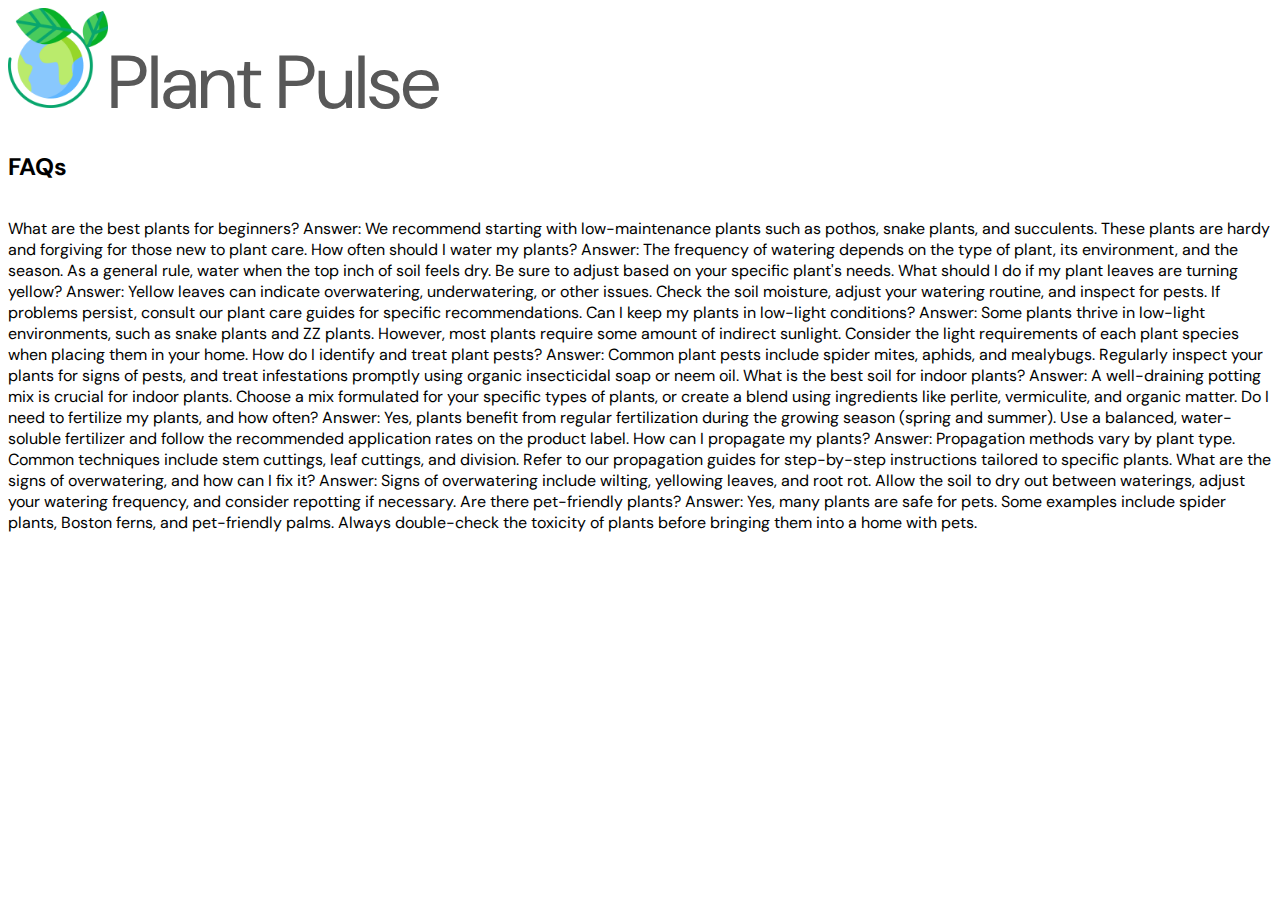
==== FAQ.html @ 4e1fb6d6 "progress" ====
<!DOCTYPE html>
<html lang="en">
<head>
    <meta charset="UTF-8">
    <meta name="viewport" content="width=device-width, initial-scale=1.0">
    <title>FAQ - Plant Pulse</title>
   <div>
    <a href="index.html" class="logo">
        <span class="symbol"><img src="images/planet-earth.png" alt="" /></span><span class="title">Plant Pulse</span>
    </a>
    <link rel="stylesheet" href="style.css">
    </div>
</head>
<body>
    <header><h2>FAQs</h2></header>
    <p>What are the best plants for beginners?

        Answer: We recommend starting with low-maintenance plants such as pothos, snake plants, and succulents. These plants are hardy and forgiving for those new to plant care.
        
        How often should I water my plants?
        
        Answer: The frequency of watering depends on the type of plant, its environment, and the season. As a general rule, water when the top inch of soil feels dry. Be sure to adjust based on your specific plant's needs.
        
        What should I do if my plant leaves are turning yellow?
        
        Answer: Yellow leaves can indicate overwatering, underwatering, or other issues. Check the soil moisture, adjust your watering routine, and inspect for pests. If problems persist, consult our plant care guides for specific recommendations.
        
        Can I keep my plants in low-light conditions?
        
        Answer: Some plants thrive in low-light environments, such as snake plants and ZZ plants. However, most plants require some amount of indirect sunlight. Consider the light requirements of each plant species when placing them in your home.
        
        How do I identify and treat plant pests?
        
        Answer: Common plant pests include spider mites, aphids, and mealybugs. Regularly inspect your plants for signs of pests, and treat infestations promptly using organic insecticidal soap or neem oil.
        
        What is the best soil for indoor plants?
        
        Answer: A well-draining potting mix is crucial for indoor plants. Choose a mix formulated for your specific types of plants, or create a blend using ingredients like perlite, vermiculite, and organic matter.
       
        Do I need to fertilize my plants, and how often?
        
        Answer: Yes, plants benefit from regular fertilization during the growing season (spring and summer). Use a balanced, water-soluble fertilizer and follow the recommended application rates on the product label.
        
        How can I propagate my plants?
        
        Answer: Propagation methods vary by plant type. Common techniques include stem cuttings, leaf cuttings, and division. Refer to our propagation guides for step-by-step instructions tailored to specific plants.
        
        What are the signs of overwatering, and how can I fix it?
        
        Answer: Signs of overwatering include wilting, yellowing leaves, and root rot. Allow the soil to dry out between waterings, adjust your watering frequency, and consider repotting if necessary.
       
        Are there pet-friendly plants?
        
        Answer: Yes, many plants are safe for pets. Some examples include spider plants, Boston ferns, and pet-friendly palms. Always double-check the toxicity of plants before bringing them into a home with pets.</p>
</body>
</html>
---- style.css ----
@import url('https://fonts.googleapis.com/css2?family=DM+Sans:opsz@9..40&family=Francois+One&display=swap');

.header.container.title,
.logo{
    font-family: 'DM Sans', sans-serif;
    color: #585858;
    font-size: 75px;
    text-decoration: none;
}

.symbol img{
    width: 100px;
    height: 100px;
    padding: 0px 0px 0px 0px;
}

*{
    font-family: 'DM Sans', sans-serif;
}

header{
    display: grid;
    grid-template-columns: auto;
}

/* Search Bar */
.search-container {
    margin: 20px;
}

input[type="text"] {
    padding: 8px;
}

button {
    padding: 8px;
    cursor: pointer;
}

.plant-content{
    display: grid; 
    grid-template-rows: auto;
    grid-template-columns: 1fr 2fr;
}

.default-icon img{
    width: 200px;
    height: 200px;
    border: 1px solid black;
}


.plants{
    display: grid;
    grid-template-columns: 1fr 1fr;
}

.hide{
    display: none;
}

li{
    list-style-type: none;
}

footer{
    display: grid;
}
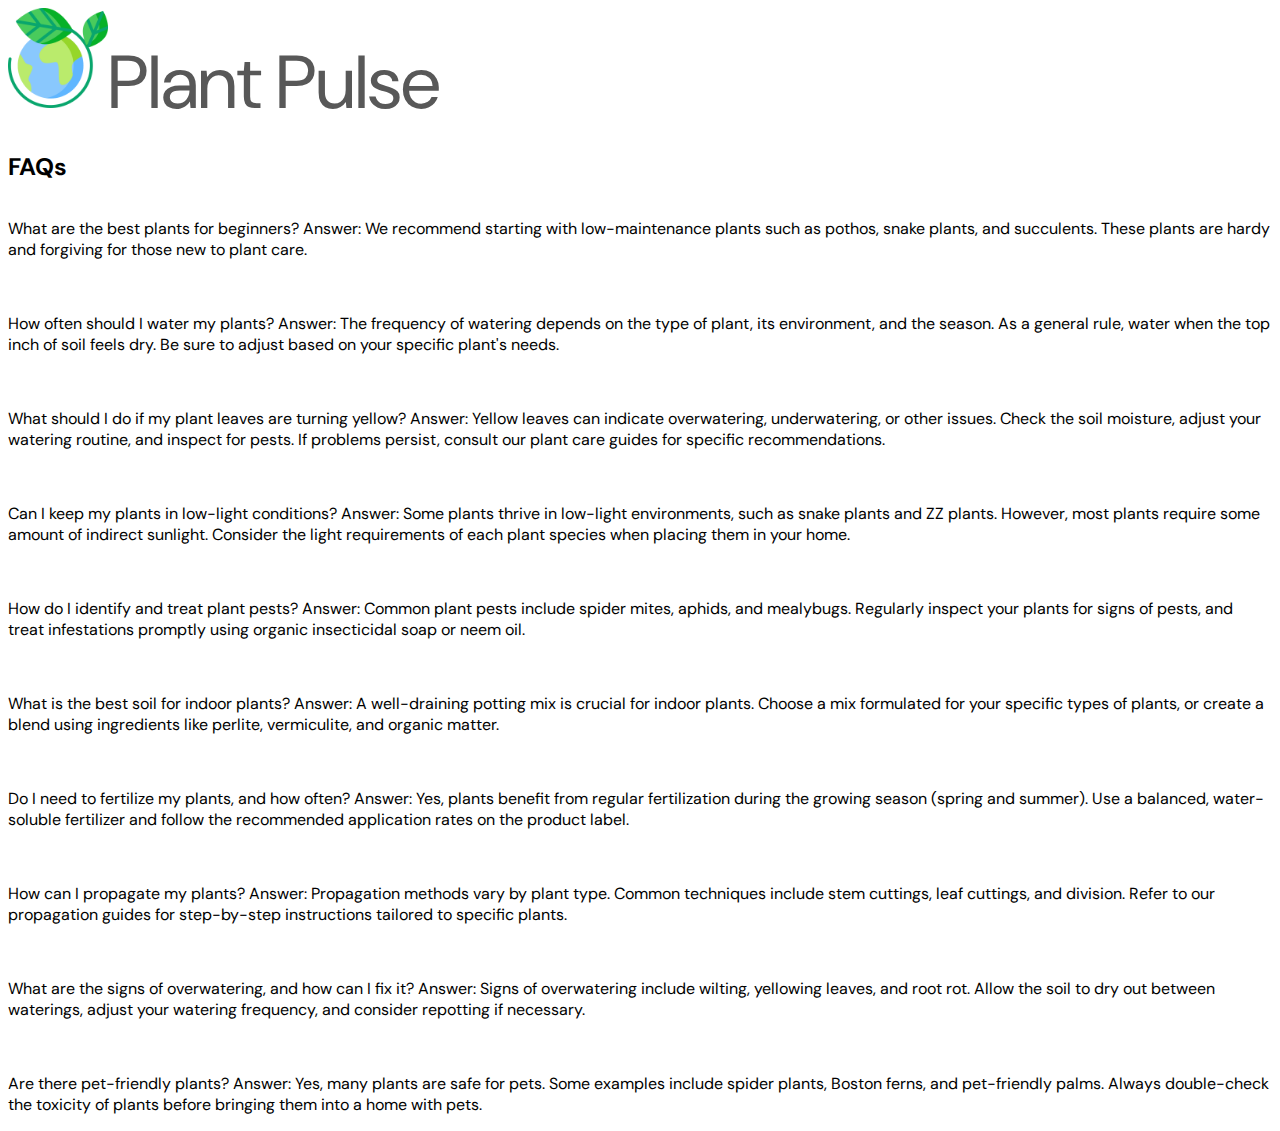
==== commit 0d65061a: "faqs" ====
--- a/FAQ.html
+++ b/FAQ.html
@@ -16,39 +16,57 @@
     <p>What are the best plants for beginners?
 
         Answer: We recommend starting with low-maintenance plants such as pothos, snake plants, and succulents. These plants are hardy and forgiving for those new to plant care.
-        
+    </p> 
+    <br>
+    <p>
         How often should I water my plants?
-        
+    
         Answer: The frequency of watering depends on the type of plant, its environment, and the season. As a general rule, water when the top inch of soil feels dry. Be sure to adjust based on your specific plant's needs.
-        
+    </p> 
+    <br>
+    <p>  
         What should I do if my plant leaves are turning yellow?
         
         Answer: Yellow leaves can indicate overwatering, underwatering, or other issues. Check the soil moisture, adjust your watering routine, and inspect for pests. If problems persist, consult our plant care guides for specific recommendations.
-        
+    </p>
+    <br>
+    <p>
         Can I keep my plants in low-light conditions?
         
         Answer: Some plants thrive in low-light environments, such as snake plants and ZZ plants. However, most plants require some amount of indirect sunlight. Consider the light requirements of each plant species when placing them in your home.
-        
+    </p>
+    <br>
+    <p> 
         How do I identify and treat plant pests?
         
         Answer: Common plant pests include spider mites, aphids, and mealybugs. Regularly inspect your plants for signs of pests, and treat infestations promptly using organic insecticidal soap or neem oil.
-        
+    </p>
+    <br>
+    <p> 
         What is the best soil for indoor plants?
         
         Answer: A well-draining potting mix is crucial for indoor plants. Choose a mix formulated for your specific types of plants, or create a blend using ingredients like perlite, vermiculite, and organic matter.
-       
+    </p>
+    <br>
+    <p>  
         Do I need to fertilize my plants, and how often?
         
         Answer: Yes, plants benefit from regular fertilization during the growing season (spring and summer). Use a balanced, water-soluble fertilizer and follow the recommended application rates on the product label.
-        
+    </p>
+    <br>
+    <p> 
         How can I propagate my plants?
         
         Answer: Propagation methods vary by plant type. Common techniques include stem cuttings, leaf cuttings, and division. Refer to our propagation guides for step-by-step instructions tailored to specific plants.
-        
+    </p>
+    <br>
+    <p>   
         What are the signs of overwatering, and how can I fix it?
         
         Answer: Signs of overwatering include wilting, yellowing leaves, and root rot. Allow the soil to dry out between waterings, adjust your watering frequency, and consider repotting if necessary.
-       
+    </p>
+    <br>
+    <p> 
         Are there pet-friendly plants?
         
         Answer: Yes, many plants are safe for pets. Some examples include spider plants, Boston ferns, and pet-friendly palms. Always double-check the toxicity of plants before bringing them into a home with pets.</p>
--- a/style.css
+++ b/style.css
@@ -55,6 +55,10 @@
     grid-template-columns: 1fr 1fr;
 }
 
+.more-info{
+    border: 3px solid #585858;
+    text-align: center;
+}
 .hide{
     display: none;
 }
